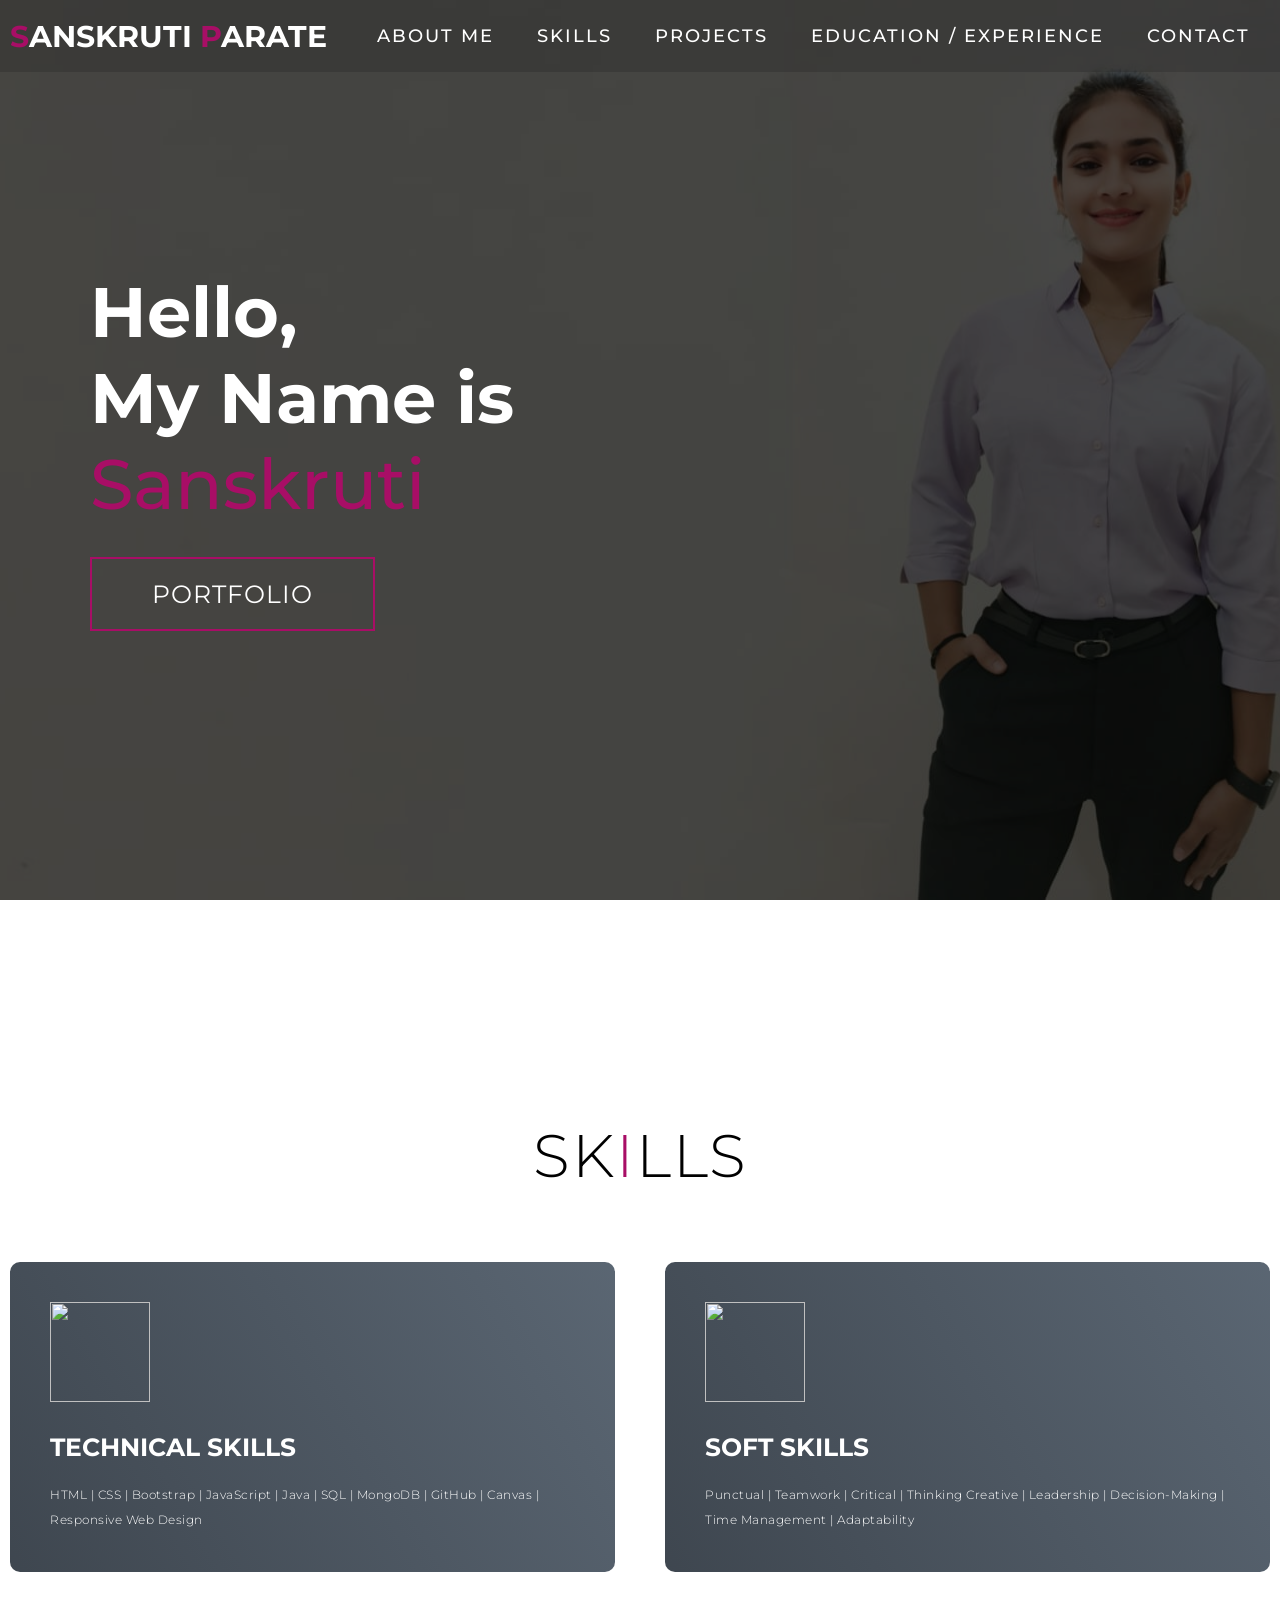
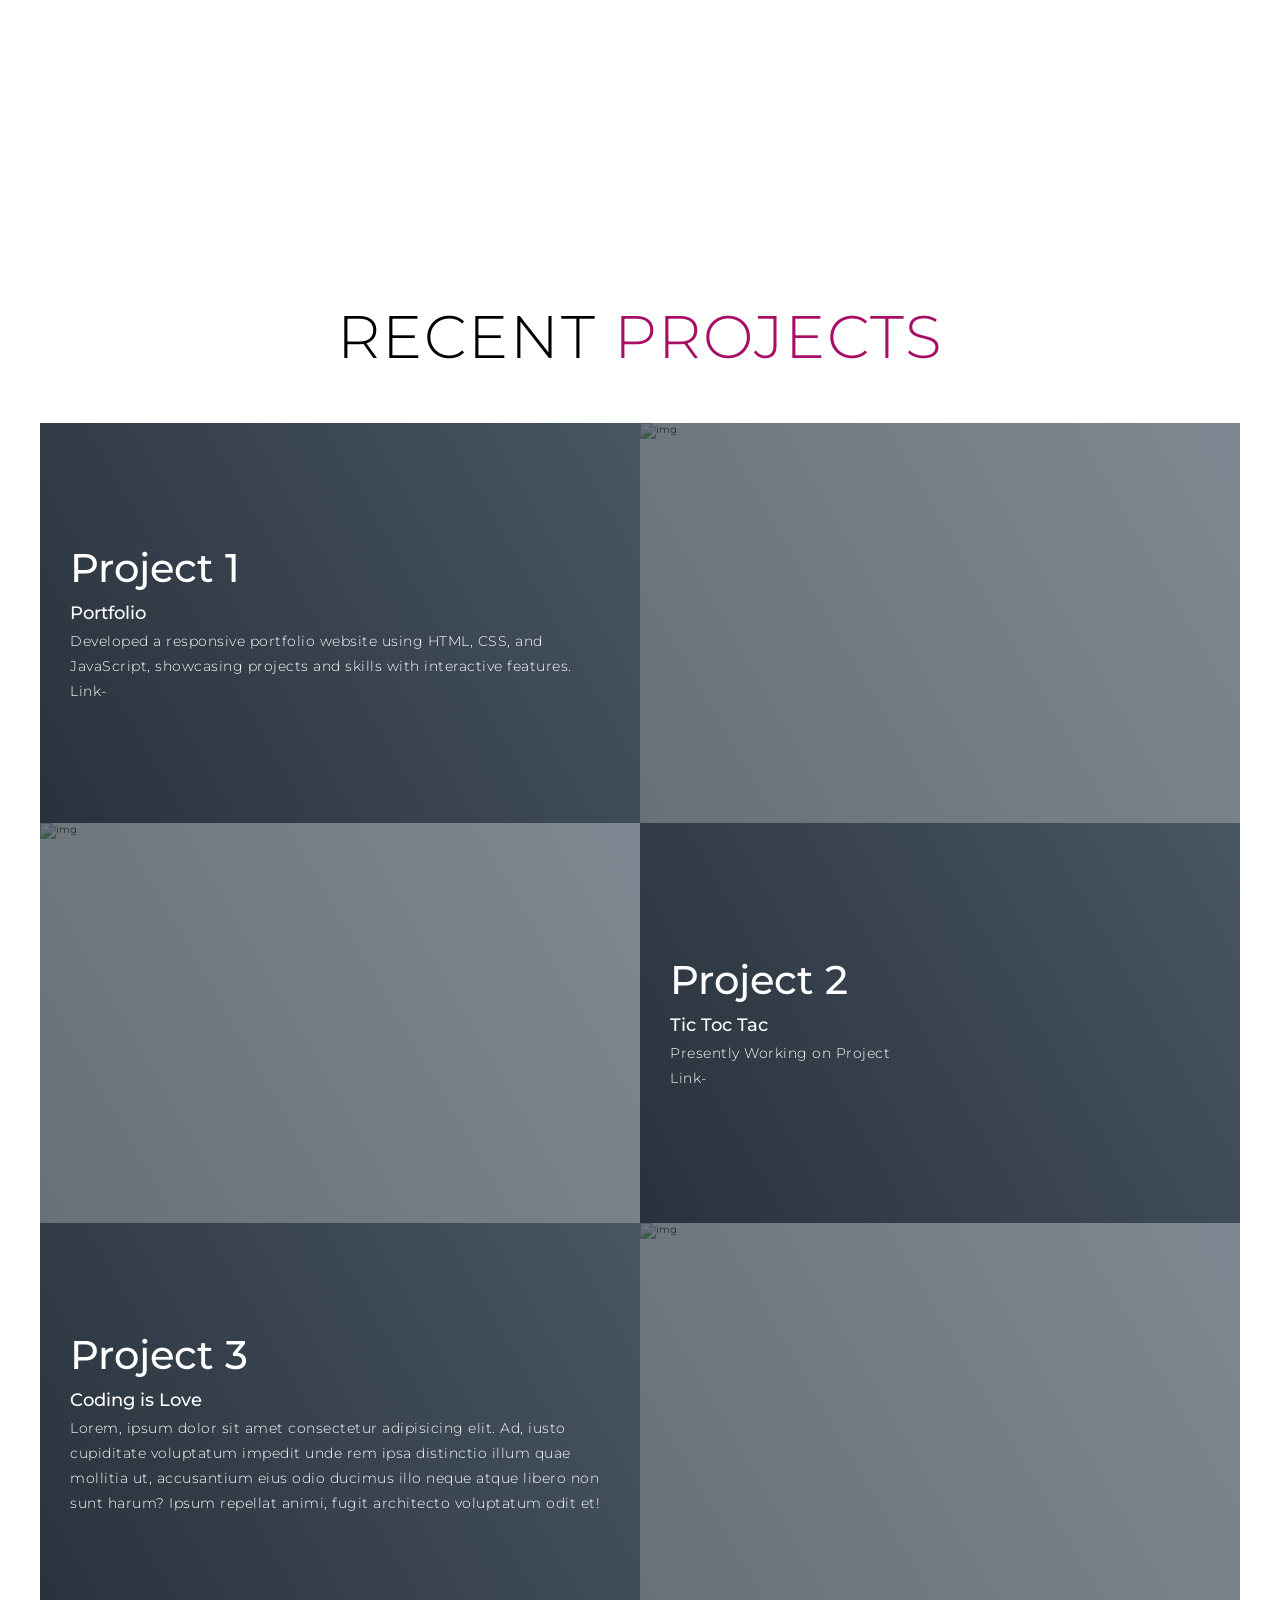
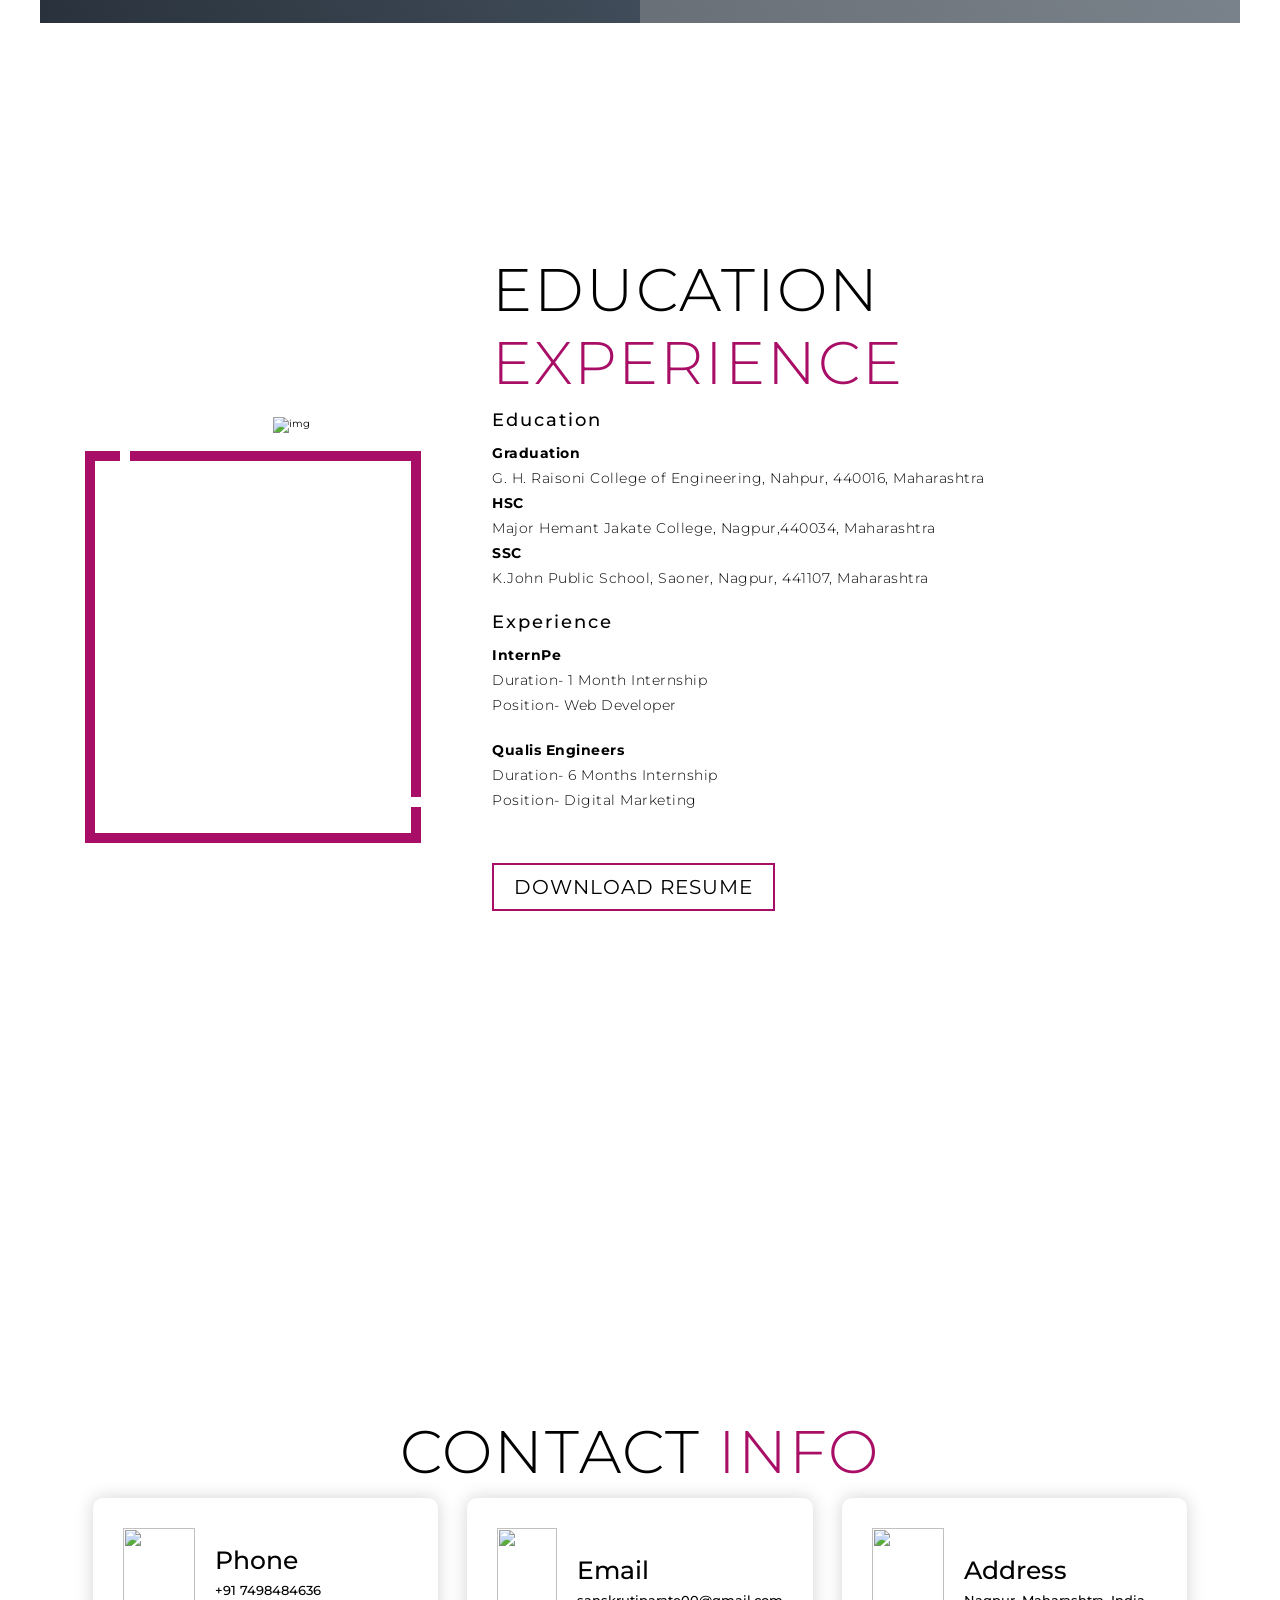
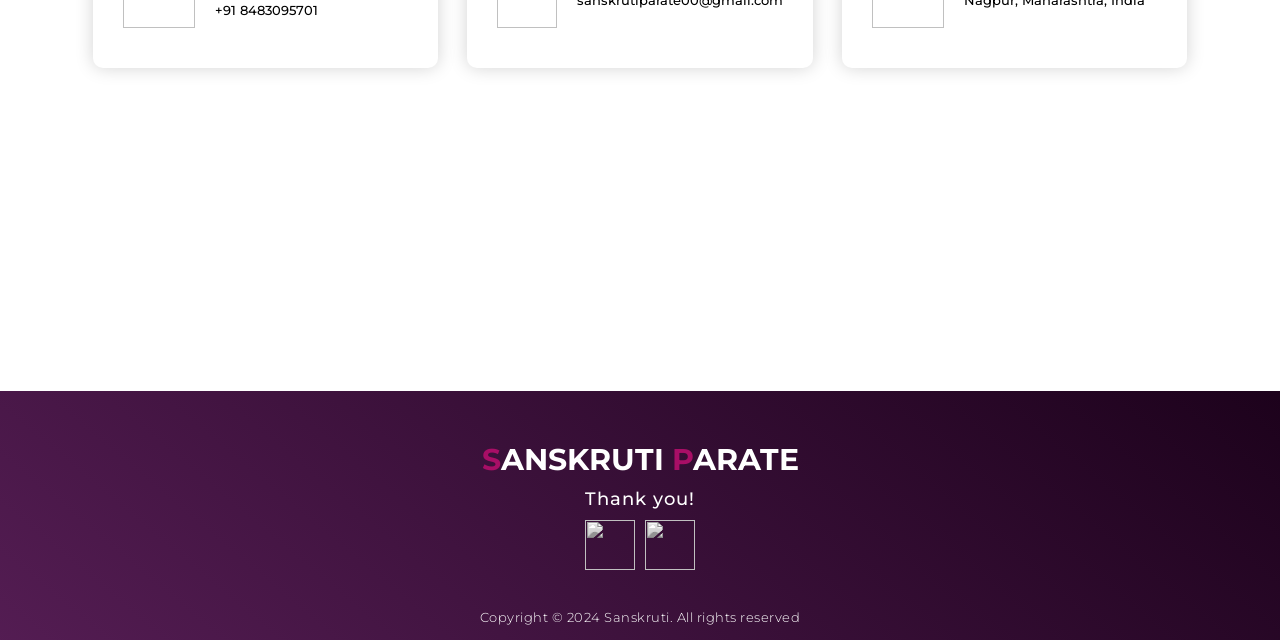
==== MyPortfolio/index.html @ e6181a4f "My Portfolio Technology used : HTML, CSS, JS, Vs Code" ====
<!DOCTYPE html>
<html lang="en">

<head>
  <meta charset="UTF-8">
  <meta name="viewport" content="width=device-width, initial-scale=1.0">
  <link rel="stylesheet" href="style.css">
  <title>My Website</title>
</head>

<body>
  <!-- Header -->
  <section id="header">
    <div class="header container">
      <div class="nav-bar">
        <div class="brand">
          <a href="#hero">
            <h1><span>S</span>anskruti <span>P</span>arate</h1>
          </a>
        </div>
        <div class="nav-list">
          <div class="hamburger">
            <div class="bar"></div>
          </div>
          <ul>
            <li><a href="#hero" data-after="Home">About Me</a></li>
            <li><a href="#skills" data-after="Skills">Skills</a></li>
            <li><a href="#projects" data-after="Projects">Projects</a></li>
            <li><a href="#about" data-after="About">Education / Experience</a></li>
            <li><a href="#contact" data-after="Contact">Contact</a></li>
          </ul>
        </div>
      </div>
    </div>
  </section>
  <!-- End Header -->


  <!-- Hero Section  -->
  <section id="hero">
    <div class="hero container">
      <div>
        <h1>Hello, <span></span></h1>
        <h1>My Name is <span></span></h1>
        <h1>Sanskruti <span></span></h1>
        <a href="#projects" type="button" class="cta">Portfolio</a>
      </div>
    </div>
  </section>
  <!-- End Hero Section  -->

  
  
<!-- skills Section -->
<section id="skills">
  <div class="skills container">
    <div class="skills-top">
      <h1 class="section-title">Sk<span>i</span>lls</h1>
      
    </div>
    <div class="skills-bottom">
      <div class="skills-item">
        <div class="icon"><img src="https://img.icons8.com/bubbles/100/000000/services.png" /></div>
        <h2>Technical Skills</h2>
        <p>HTML | CSS | Bootstrap | JavaScript | Java | SQL | MongoDB | GitHub | Canvas | Responsive Web Design</p>
      </div>
      <div class="skills-item">
        <div class="icon"><img src="https://img.icons8.com/bubbles/100/000000/services.png" /></div>
        <h2>Soft Skills</h2>
        <p>Punctual | Teamwork | Critical | Thinking Creative | Leadership | Decision-Making | Time Management | Adaptability </p>
      </div>
    </div>
  </div>
</section>
<!-- End skills Section -->

  <!-- Projects Section -->
  <section id="projects">
    <div class="projects container">
      <div class="projects-header">
        <h1 class="section-title">Recent <span>Projects</span></h1>
      </div>
      <div class="all-projects">
        <div class="project-item">
          <div class="project-info">
            <h1>Project 1</h1>
            <h2>Portfolio</h2>
            <p>Developed a responsive portfolio website using HTML, CSS, and JavaScript, showcasing projects and skills with  
              interactive features.<br>
              Link-</p>
          </div>
          <div class="project-img">
            <img src="\img\technoimg.jpg" alt="img">
          </div>
        </div>
        <div class="project-item">
          <div class="project-info">
            <h1>Project 2</h1>
            <h2>Tic Toc Tac</h2>
            <p>Presently Working on Project<br>
            Link- </p>
          </div>
          <div class="project-img">
            <img src="\img\technoimg.jpg" alt="img">
          </div>
        </div>
        <div class="project-item">
          <div class="project-info">
            <h1>Project 3</h1>
            <h2>Coding is Love</h2>
            <p>Lorem, ipsum dolor sit amet consectetur adipisicing elit. Ad, iusto cupiditate voluptatum impedit unde
              rem ipsa distinctio illum quae mollitia ut, accusantium eius odio ducimus illo neque atque libero non sunt
              harum? Ipsum repellat animi, fugit architecto voluptatum odit et!</p>
          </div>
          <div class="project-img">
            <img src="\img\technoimg.jpg" alt="img">
          </div>
        </div>
        
          </div>
        </div>
      </div>
    </div>
  </section>
  <!-- End Projects Section -->

  <!-- About Section -->
  <section id="about">
    <div class="about container">
      <div class="col-left">
        <div class="about-img">
          <img src="\img\EE.png" alt="img">
        </div>
      </div>
      <div class="col-right">
        <h1 class="section-title">Education  <span> Experience</span></h1>
        <h2>Education</h2>
        <p><b>Graduation</b><br>
          G. H. Raisoni College of Engineering, Nahpur, 440016, Maharashtra<br>
          <b>HSC</b><br>
          Major Hemant Jakate College, Nagpur,440034, Maharashtra<br>
          <b>SSC</b> <br>
          K.John Public School, Saoner, Nagpur, 441107, Maharashtra<br>
        </p>
          <h2>Experience</h2>
        <p><b>InternPe</b><br>
        Duration- 1 Month Internship<br>
        Position- Web Developer<br>
        <p><b>Qualis Engineers</b><br>
          Duration- 6 Months Internship<br>
          Position- Digital Marketing<br>
       </p>
        <a href="#" class="cta">Download Resume</a>
      </div>
    </div>
  </section>
  <!-- End About Section -->

  <!-- Contact Section -->
  <section id="contact">
    <div class="contact container">
      <div>
        <h1 class="section-title">Contact <span>info</span></h1>
      </div>
      <div class="contact-items">
        <div class="contact-item">
          <div class="icon"><img src="https://img.icons8.com/bubbles/100/000000/phone.png" /></div>
          <div class="contact-info">
            <h1>Phone</h1>
            <h2>+91 7498484636</h2>
            <h2>+91 8483095701</h2>
          </div>
        </div>
        <div class="contact-item">
          <div class="icon"><img src="https://img.icons8.com/bubbles/100/000000/new-post.png" /></div>
          <div class="contact-info">
            <h1>Email</h1>
            <h2>sanskrutiparate00@gmail.com</h2>
            
          </div>
        </div>
        <div class="contact-item">
          <div class="icon"><img src="https://img.icons8.com/bubbles/100/000000/map-marker.png" /></div>
          <div class="contact-info">
            <h1>Address</h1>
            <h2>Nagpur, Maharashtra, India</h2>
          </div>
        </div>
      </div>
    </div>
  </section>
  <!-- End Contact Section -->

  <!-- Footer -->
  <section id="footer">
    <div class="footer container">
      <div class="brand">
        <h1><span>S</span>anskruti <span>P</span>arate</h1>
      </div>
      <h2>Thank you!</h2>
      <div class="social-icon">
        <div class="social-item">
          <a href="https://tinyurl.com/32fyujms"><img src="\img\Linkedicon.png" /></a>
        </div>
        <div class="social-item">
          <a href="https://github.com/SanskrutiParate"><img src="\img\Githubicon2.png" /></a>
        </div>
        
      </div>
      <p>Copyright © 2024 Sanskruti. All rights reserved</p>
    </div>
  </section>
  <!-- End Footer -->
  <script src="./app.js"></script>
</body>

</html>
---- MyPortfolio/style.css ----
@import 'https://fonts.googleapis.com/css?family=Montserrat:300, 400, 700&display=swap';
* {
	padding: 0;
	margin: 0;
	box-sizing: border-box;
}
html {
	font-size: 10px;
	font-family: 'Montserrat', sans-serif;
	scroll-behavior: smooth;
}
a {
	text-decoration: none;
}
.container {
	min-height: 100vh;
	width: 100%;
	display: flex;
	align-items: center;
	justify-content: center;
}
img {
	height: 100%;
	width: 100%;
	object-fit: cover;
}
p {
	color: black;
	font-size: 1.4rem;
	margin-top: 5px;
	line-height: 2.5rem;
	font-weight: 300;
	letter-spacing: 0.05rem;
}
.section-title {
	font-size: 4rem;
	font-weight: 300;
	color: black;
	margin-bottom: 10px;
	text-transform: uppercase;
	letter-spacing: 0.2rem;
	text-align: center;
}
.section-title span {
	color: rgb(168, 14, 102);
}

.cta {
	display: inline-block;
	padding: 10px 30px;
	color: white;
	background-color: transparent;
	border: 2px solid rgb(168, 14, 102);
	font-size: 2rem;
	text-transform: uppercase;
	letter-spacing: 0.1rem;
	margin-top: 30px;
	transition: 0.3s ease;
	transition-property: background-color, color;
}
.cta:hover {
	color: white;
	background-color:rgb(168, 14, 102);
}
.brand h1 {
	font-size: 3rem;
	text-transform: uppercase;
	color: white;
}
.brand h1 span {
	color: rgb(168, 14, 102);
}

/* Header section */
#header {
	position: fixed;
	z-index: 1000;
	left: 0;
	top: 0;
	width: 100vw;
	height: auto;
}
#header .header {
	min-height: 8vh;
	background-color: rgba(31, 30, 30, 0.24);
	transition: 0.3s ease background-color;
}
#header .nav-bar {
	display: flex;
	align-items: center;
	justify-content: space-between;
	width: 100%;
	height: 100%;
	max-width: 1300px;
	padding: 0 10px;
}
#header .nav-list ul {
	list-style: none;
	position: absolute;
	background-color: rgb(31, 30, 30);
	width: 100vw;
	height: 100vh;
	left: 100%;
	top: 0;
	display: flex;
	flex-direction: column;
	justify-content: center;
	align-items: center;
	z-index: 1;
	overflow-x: hidden;
	transition: 0.5s ease left;
}
#header .nav-list ul.active {
	left: 0%;
}
#header .nav-list ul a {
	font-size: 2.5rem;
	font-weight: 500;
	letter-spacing: 0.2rem;
	text-decoration: none;
	color: white;
	text-transform: uppercase;
	padding: 20px;
	display: block;
}
#header .nav-list ul a::after {
	content: attr(data-after);
	position: absolute;
	top: 50%;
	left: 50%;
	transform: translate(-50%, -50%) scale(0);
	color: rgba(240, 248, 255, 0.021);
	font-size: 13rem;
	letter-spacing: 50px;
	z-index: -1;
	transition: 0.3s ease letter-spacing;
}
#header .nav-list ul li:hover a::after {
	transform: translate(-50%, -50%) scale(1);
	letter-spacing: initial;
}
#header .nav-list ul li:hover a {
	color: rgb(168, 14, 102);
}
#header .hamburger {
	height: 60px;
	width: 60px;
	display: inline-block;
	border: 3px solid white;
	border-radius: 50%;
	position: relative;
	display: flex;
	align-items: center;
	justify-content: center;
	z-index: 100;
	cursor: pointer;
	transform: scale(0.8);
	margin-right: 20px;
}
#header .hamburger:after {
	position: absolute;
	content: '';
	height: 100%;
	width: 100%;
	border-radius: 50%;
	border: 3px solid white;
	animation: hamburger_puls 1s ease infinite;
}
#header .hamburger .bar {
	height: 2px;
	width: 30px;
	position: relative;
	background-color: white;
	z-index: -1;
}
#header .hamburger .bar::after,
#header .hamburger .bar::before {
	content: '';
	position: absolute;
	height: 100%;
	width: 100%;
	left: 0;
	background-color: white;
	transition: 0.3s ease;
	transition-property: top, bottom;
}
#header .hamburger .bar::after {
	top: 8px;
}
#header .hamburger .bar::before {
	bottom: 8px;
}
#header .hamburger.active .bar::before {
	bottom: 0;
}
#header .hamburger.active .bar::after {
	top: 0;
}
/* End Header section */

/* Hero Section */
#hero {
	background-image: url(./img/TOP.png);
	background-size: cover;
	background-position: top center;
	position: relative;
	z-index: 1;
}
#hero::after {
	content: '';
	position: absolute;
	left: 0;
	top: 0;
	height: 100%;
	width: 100%;
	background-color: black;
	opacity: 0.7;
	z-index: -1;
}
#hero .hero {
	max-width: 1200px;
	margin: 0 auto;
	padding: 0 50px;
	justify-content: flex-start;
}
#hero h1 {
	display: block;
	width: fit-content;
	font-size: 4rem;
	position: relative;
	color: transparent;
	animation: text_reveal 0.5s ease forwards;
	animation-delay: 1s;
}
#hero h1:nth-child(1) {
	animation-delay: 1s;
}
#hero h1:nth-child(2) {
	animation-delay: 2s;
}
#hero h1:nth-child(3) {
	animation: text_reveal_name 0.5s ease forwards;
	animation-delay: 3s;
}
#hero h1 span {
	position: absolute;
	top: 0;
	left: 0;
	height: 100%;
	width: 0;
	background-color: rgb(168, 14, 102);
	animation: text_reveal_box 1s ease;
	animation-delay: 0.5s;
}
#hero h1:nth-child(1) span {
	animation-delay: 0.5s;
}
#hero h1:nth-child(2) span {
	animation-delay: 1.5s;
}
#hero h1:nth-child(3) span {
	animation-delay: 2.5s;
}

/* End Hero Section */

/* skills Section */ 
#skills .skills {
	flex-direction: column;
	text-align: center;
	max-width: 1500px;
	margin: 0 auto;
	padding: 100px 0;
  }
  
  #skills .skills-top {
	max-width: 500px;
	margin: 0 auto;
  }
  
  #skills .skills-bottom {
	display: flex;
	align-items: center;
	justify-content: center;
	margin-top: 50px;
	gap: 30px; /* Space between the boxes */
  }
  
  #skills .skills-item {
	flex: 1; /* Ensures both items take equal space */
	display: flex;
	align-items: flex-start;
	justify-content: center;
	flex-direction: column;
	padding: 40px; /* Padding inside the boxes */
	border-radius: 10px;
	background-image: url(./img/img-1.png);
	background-size: cover;
	background-position: center;
	margin: 10px;
	position: relative;
	z-index: 1;
	overflow: hidden;
  }
  
  #skills .skills-item::after {
	content: '';
	position: absolute;
	left: 0;
	top: 0;
	height: 100%;
	width: 100%;
	background-image: linear-gradient(60deg, #29323c 0%, #485563 100%);
	opacity: 0.9;
	z-index: -1;
  }
  
  #skills .skills-bottom .icon {
	height: 100px;
	width: 100px;
	margin-bottom: 30px;
  }
  
  #skills .skills-item h2 {
	font-size: 2.5rem; /* Larger font size for heading */
	color: white;
	margin-bottom: 15px;
	text-transform: uppercase;
  }
  
  #skills .skills-item p {
	color: white;
	text-align: left;
	font-size: 1.2rem; /* Larger font size for description */
  }
  
  /* End skills Section */

/* Projects section */
#projects .projects {
	flex-direction: column;
	max-width: 1200px;
	margin: 0 auto;
	padding: 100px 0;
}
#projects .projects-header h1 {
	margin-bottom: 50px;
}
#projects .all-projects {
	display: flex;
	align-items: center;
	justify-content: center;
	flex-direction: column;
}
#projects .project-item {
	display: flex;
	align-items: center;
	justify-content: center;
	flex-direction: column;
	width: 80%;
	margin: 20px auto;
	overflow: hidden;
	border-radius: 10px;
}
#projects .project-info {
	padding: 30px;
	flex-basis: 50%;
	height: 100%;
	display: flex;
	align-items: flex-start;
	justify-content: center;
	flex-direction: column;
	background-image: linear-gradient(60deg, #29323c 0%, #485563 100%);
	color: white;
}
#projects .project-info h1 {
	font-size: 4rem;
	font-weight: 500;
}
#projects .project-info h2 {
	font-size: 1.8rem;
	font-weight: 500;
	margin-top: 10px;
}
#projects .project-info p {
	color: white;
}
#projects .project-img {
	flex-basis: 50%;
	height: 300px;
	overflow: hidden;
	position: relative;
}
#projects .project-img:after {
	content: '';
	position: absolute;
	left: 0;
	top: 0;
	height: 100%;
	width: 100%;
	background-image: linear-gradient(60deg, #29323c 0%, #485563 100%);
	opacity: 0.7;
}
#projects .project-img img {
	transition: 0.3s ease transform;
}
#projects .project-item:hover .project-img img {
	transform: scale(1.1);
}
/* End Projects section */

/* About Section */
#about .about {
	flex-direction: column-reverse;
	text-align: center;
	max-width: 1200px;
	margin: 0 auto;
	padding: 100px 20px;
}
#about .col-left {
	width: 250px;
	height: 360px;
}
#about .col-right {
	width: 100%;
}
#about .col-right h2 {
	font-size: 1.8rem;
	font-weight: 500;
	letter-spacing: 0.2rem;
	margin-bottom: 10px;
}
#about .col-right p {
	margin-bottom: 20px;
}
#about .col-right .cta {
	color: black;
	margin-bottom: 50px;
	padding: 10px 20px;
	font-size: 2rem;
}
#about .col-left .about-img {
	height: 100%;
	width: 100%;
	position: relative;
	border: 10px solid white;
}
#about .col-left .about-img::after {
	content: '';
	position: absolute;
	left: -33px;
	top: 19px;
	height: 98%;
	width: 98%;
	border: 7px solid rgb(168, 14, 102);
	z-index: -1;
}
/* End About Section */

/* contact Section */
#contact .contact {
	flex-direction: column;
	max-width: 1200px;
	margin: 0 auto;
	width: 90%;
}
#contact .contact-items {
	/* max-width: 400px; */
	width: 100%;
}
#contact .contact-item {
	width: 80%;
	padding: 20px;
	text-align: center;
	border-radius: 10px;
	padding: 30px;
	margin: 30px;
	display: flex;
	justify-content: center;
	align-items: center;
	flex-direction: column;
	box-shadow: 0px 0px 18px 0 #0000002c;
	transition: 0.3s ease box-shadow;
}
#contact .contact-item:hover {
	box-shadow: 0px 0px 5px 0 #0000002c;
}
#contact .icon {
	width: 70px;
	margin: 0 auto;
	margin-bottom: 10px;
}
#contact .contact-info h1 {
	font-size: 2.5rem;
	font-weight: 500;
	margin-bottom: 5px;
}
#contact .contact-info h2 {
	font-size: 1.3rem;
	line-height: 2rem;
	font-weight: 500;
}
/*End contact Section */

/* Footer */
#footer {
	background-image: linear-gradient(40deg, hsl(301, 49%, 22%) 0%, hsl(302, 88%, 6%) 100%);
}
#footer .footer {
	min-height: 200px;
	flex-direction: column;
	padding-top: 50px;
	padding-bottom: 10px;
}
#footer h2 {
	color: white;
	font-weight: 500;
	font-size: 1.8rem;
	letter-spacing: 0.1rem;
	margin-top: 10px;
	margin-bottom: 10px;
}
#footer .social-icon {
	display: flex;
	margin-bottom: 30px;
}
#footer .social-item {
	height: 50px;
	width: 50px;
	margin: 0 5px;
}
#footer .social-item img {
	filter: grayscale(1);
	transition: 0.3s ease filter;
}
#footer .social-item:hover img {
	filter: grayscale(0);
}
#footer p {
	color: white;
	font-size: 1.3rem;
}
/* End Footer */

/* Keyframes */
@keyframes hamburger_puls {
	0% {
		opacity: 1;
		transform: scale(1);
	}
	100% {
		opacity: 0;
		transform: scale(1.4);
	}
}
@keyframes text_reveal_box {
	50% {
		width: 100%;
		left: 0;
	}
	100% {
		width: 0;
		left: 100%;
	}
}
@keyframes text_reveal {
	100% {
		color: white;
	}
}
@keyframes text_reveal_name {
	100% {
		color: rgb(168, 14, 102);
		font-weight: 500;
	}
}
/* End Keyframes */

/* Media Query For Tablet */
@media only screen and (min-width: 768px) {
	.cta {
		font-size: 2.5rem;
		padding: 20px 60px;
	}
	h1.section-title {
		font-size: 6rem;
	}

	/* Hero */
	#hero h1 {
		font-size: 7rem;
	}
	/* End Hero */

	/* Services Section */
	#services .service-bottom .service-item {
		flex-basis: 45%;
		margin: 2.5%;
	}
	/* End Services Section */

	/* Project */
	#projects .project-item {
		flex-direction: row;
	}
	#projects .project-item:nth-child(even) {
		flex-direction: row-reverse;
	}
	#projects .project-item {
		height: 400px;
		margin: 0;
		width: 100%;
		border-radius: 0;
	}
	#projects .all-projects .project-info {
		height: 100%;
	}
	#projects .all-projects .project-img {
		height: 100%;
	}
	/* End Project */

	/* About */
	#about .about {
		flex-direction: row;
	}
	#about .col-left {
		width: 600px;
		height: 400px;
		padding-left: 60px;
	}
	#about .about .col-left .about-img::after {
		left: -45px;
		top: 34px;
		height: 98%;
		width: 98%;
		border: 10px solid rgb(168, 14, 102);
	}
	#about .col-right {
		text-align: left;
		padding: 30px;
	}
	#about .col-right h1 {
		text-align: left;
	}
	/* End About */

	/* contact  */
	#contact .contact {
		flex-direction: column;
		padding: 100px 0;
		align-items: center;
		justify-content: center;
		min-width: 20vh;
	}
	#contact .contact-items {
		width: 100%;
		display: flex;
		flex-direction: row;
		justify-content: space-evenly;
		margin: 0;
	}
	#contact .contact-item {
		width: 30%;
		margin: 0;
		flex-direction: row;
	}
	#contact .contact-item .icon {
		height: 100px;
		width: 100px;
	}
	#contact .contact-item .icon img {
		object-fit: contain;
	}
	#contact .contact-item .contact-info {
		width: 100%;
		text-align: left;
		padding-left: 20px;
	}
	/* End contact  */
}
/* End Media Query For Tablet */

/* Media Query For Desktop */
@media only screen and (min-width: 1200px) {
	/* header */
	#header .hamburger {
		display: none;
	}
	#header .nav-list ul {
		position: initial;
		display: block;
		height: auto;
		width: fit-content;
		background-color: transparent;
	}
	#header .nav-list ul li {
		display: inline-block;
	}
	#header .nav-list ul li a {
		font-size: 1.8rem;
	}
	#header .nav-list ul a:after {
		display: none;
	}
	/* End header */

	#services .service-bottom .service-item {
		flex-basis: 22%;
		margin: 1.5%;
	}
}
/* End  Media Query For Desktop */
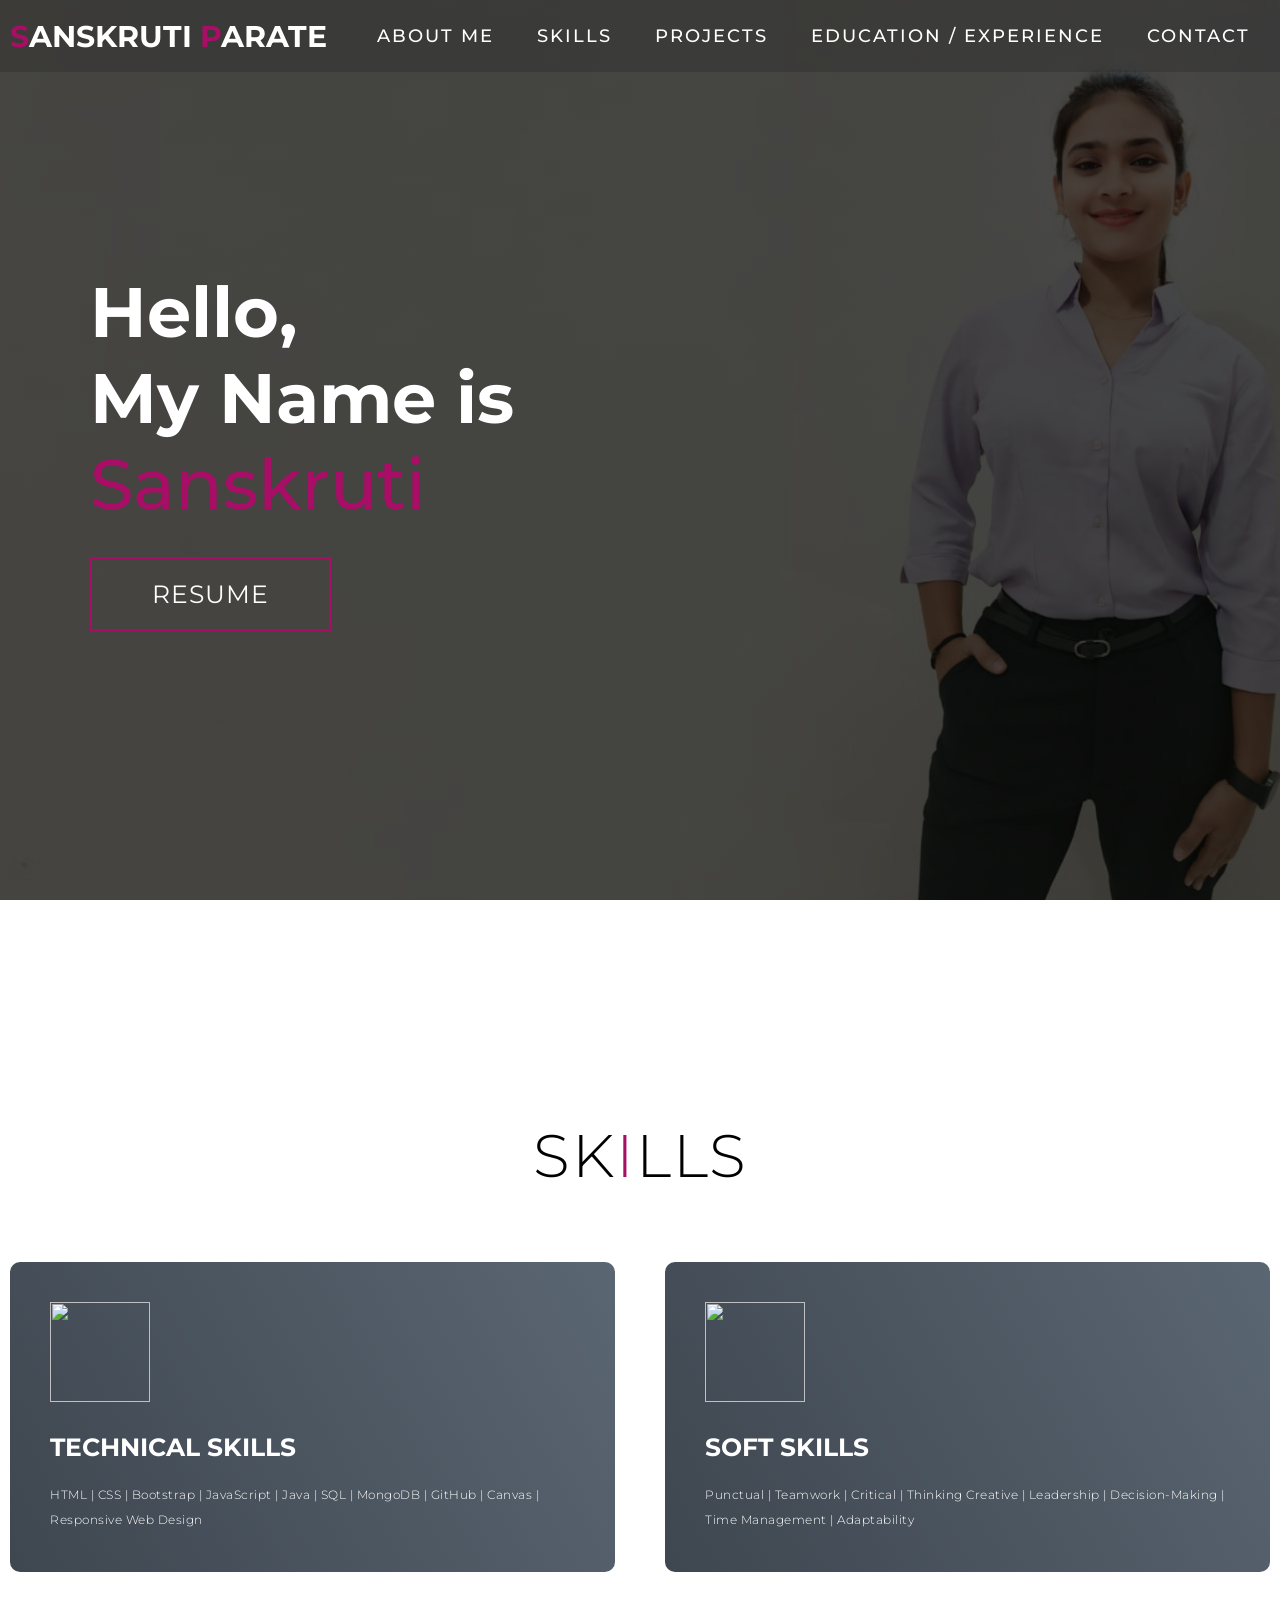
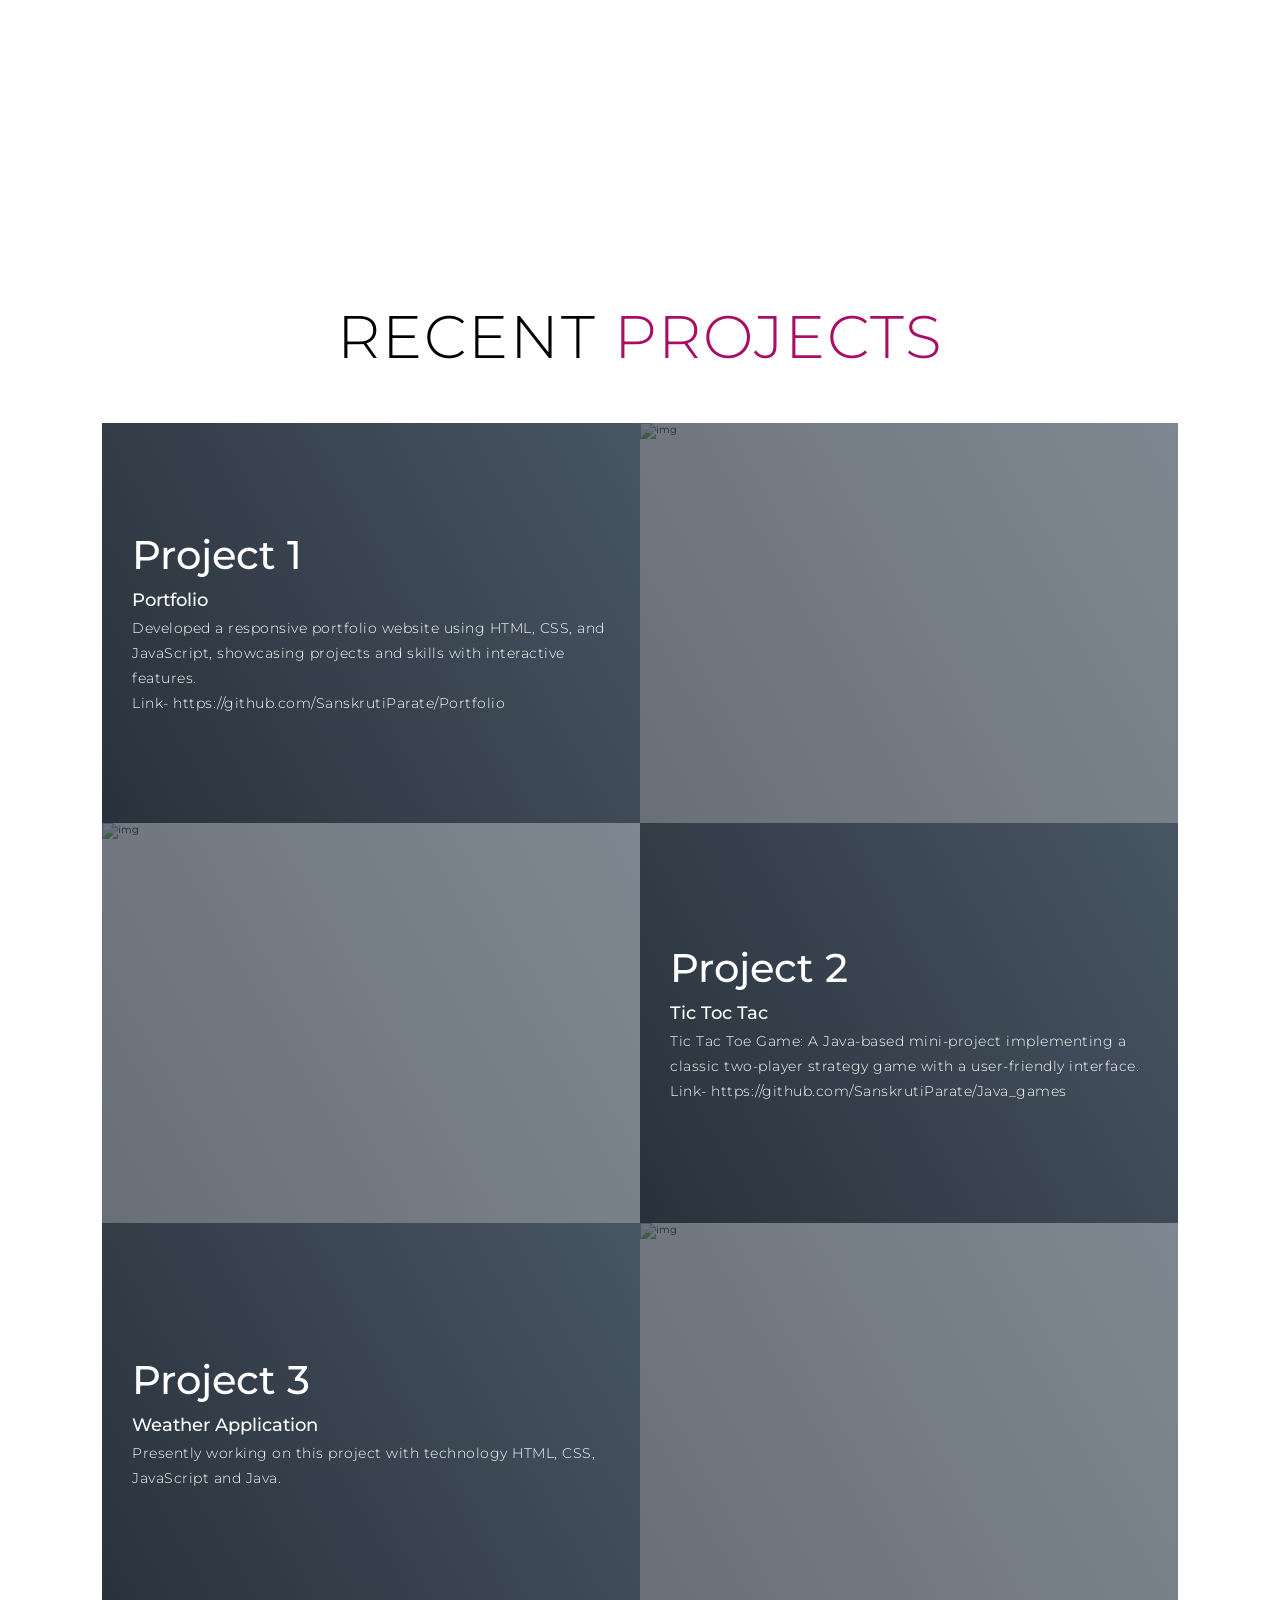
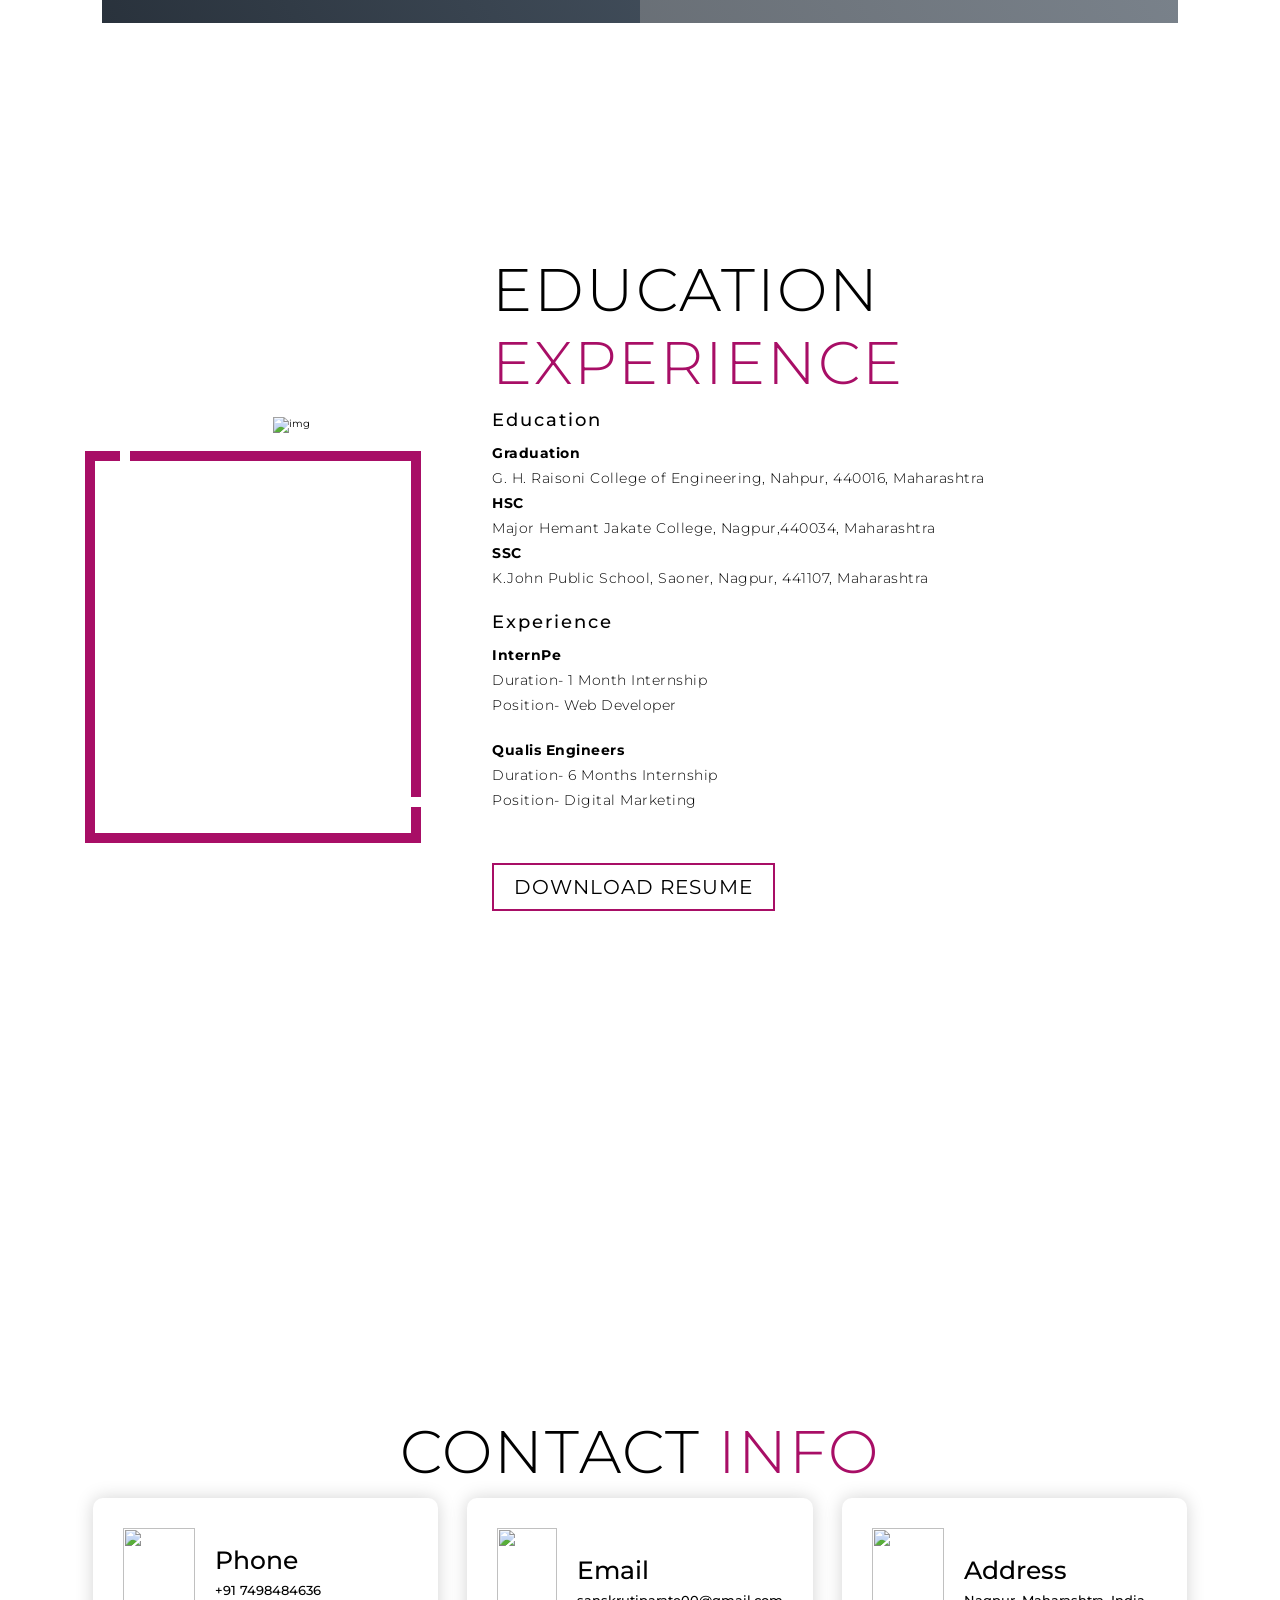
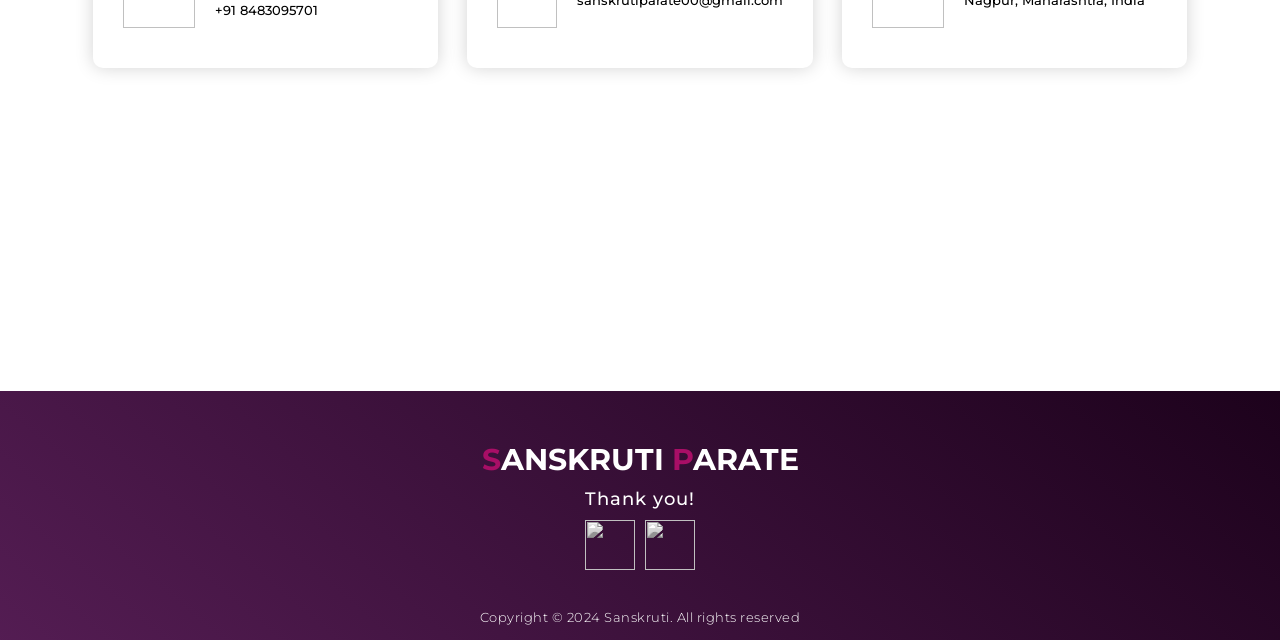
==== commit 3c622045: "Update index.html" ====
--- a/MyPortfolio/index.html
+++ b/MyPortfolio/index.html
@@ -43,7 +43,7 @@
         <h1>Hello, <span></span></h1>
         <h1>My Name is <span></span></h1>
         <h1>Sanskruti <span></span></h1>
-        <a href="#projects" type="button" class="cta">Portfolio</a>
+        <a href="Sanskruti_WD_Resume.pdf" type="button" class="cta">Resume</a>
       </div>
     </div>
   </section>
@@ -87,33 +87,31 @@
             <h2>Portfolio</h2>
             <p>Developed a responsive portfolio website using HTML, CSS, and JavaScript, showcasing projects and skills with  
               interactive features.<br>
-              Link-</p>
+              Link- https://github.com/SanskrutiParate/Portfolio</p>
           </div>
           <div class="project-img">
-            <img src="\img\technoimg.jpg" alt="img">
+            <img src="D:\GitHub Desktop Project\Portfolio\MyPortfolio\img\technoimg.jpg" alt="img">
           </div>
         </div>
         <div class="project-item">
           <div class="project-info">
             <h1>Project 2</h1>
             <h2>Tic Toc Tac</h2>
-            <p>Presently Working on Project<br>
-            Link- </p>
+            <p>Tic Tac Toe Game: A Java-based mini-project implementing a classic two-player strategy game with a user-friendly interface.<br>
+            Link- https://github.com/SanskrutiParate/Java_games</p>
           </div>
           <div class="project-img">
-            <img src="\img\technoimg.jpg" alt="img">
+            <img src="D:\GitHub Desktop Project\Portfolio\MyPortfolio\img\technoimg.jpg" alt="img">
           </div>
         </div>
         <div class="project-item">
           <div class="project-info">
             <h1>Project 3</h1>
-            <h2>Coding is Love</h2>
-            <p>Lorem, ipsum dolor sit amet consectetur adipisicing elit. Ad, iusto cupiditate voluptatum impedit unde
-              rem ipsa distinctio illum quae mollitia ut, accusantium eius odio ducimus illo neque atque libero non sunt
-              harum? Ipsum repellat animi, fugit architecto voluptatum odit et!</p>
+            <h2>Weather Application</h2>
+            <p>Presently working on this project with technology HTML, CSS, JavaScript and  Java.  </p>
           </div>
           <div class="project-img">
-            <img src="\img\technoimg.jpg" alt="img">
+            <img src="D:\GitHub Desktop Project\Portfolio\MyPortfolio\img\technoimg.jpg" alt="img">
           </div>
         </div>
         
@@ -129,7 +127,7 @@
     <div class="about container">
       <div class="col-left">
         <div class="about-img">
-          <img src="\img\EE.png" alt="img">
+          <img src="D:\GitHub Desktop Project\Portfolio\MyPortfolio\img\EE.png" alt="img">
         </div>
       </div>
       <div class="col-right">
@@ -150,7 +148,7 @@
           Duration- 6 Months Internship<br>
           Position- Digital Marketing<br>
        </p>
-        <a href="#" class="cta">Download Resume</a>
+        <a href="Sanskruti_WD_Resume.pdf" class="cta">Download Resume</a>
       </div>
     </div>
   </section>
@@ -200,10 +198,10 @@
       <h2>Thank you!</h2>
       <div class="social-icon">
         <div class="social-item">
-          <a href="https://tinyurl.com/32fyujms"><img src="\img\Linkedicon.png" /></a>
+          <a href="https://tinyurl.com/32fyujms"><img src="D:\GitHub Desktop Project\Portfolio\MyPortfolio\img\Linkedicon.png" /></a>
         </div>
         <div class="social-item">
-          <a href="https://github.com/SanskrutiParate"><img src="\img\Githubicon2.png" /></a>
+          <a href="https://github.com/SanskrutiParate"><img src="D:\GitHub Desktop Project\Portfolio\MyPortfolio\img\Githubicon2.png" /></a>
         </div>
         
       </div>
@@ -214,4 +212,4 @@
   <script src="./app.js"></script>
 </body>
 
-</html>+</html>
